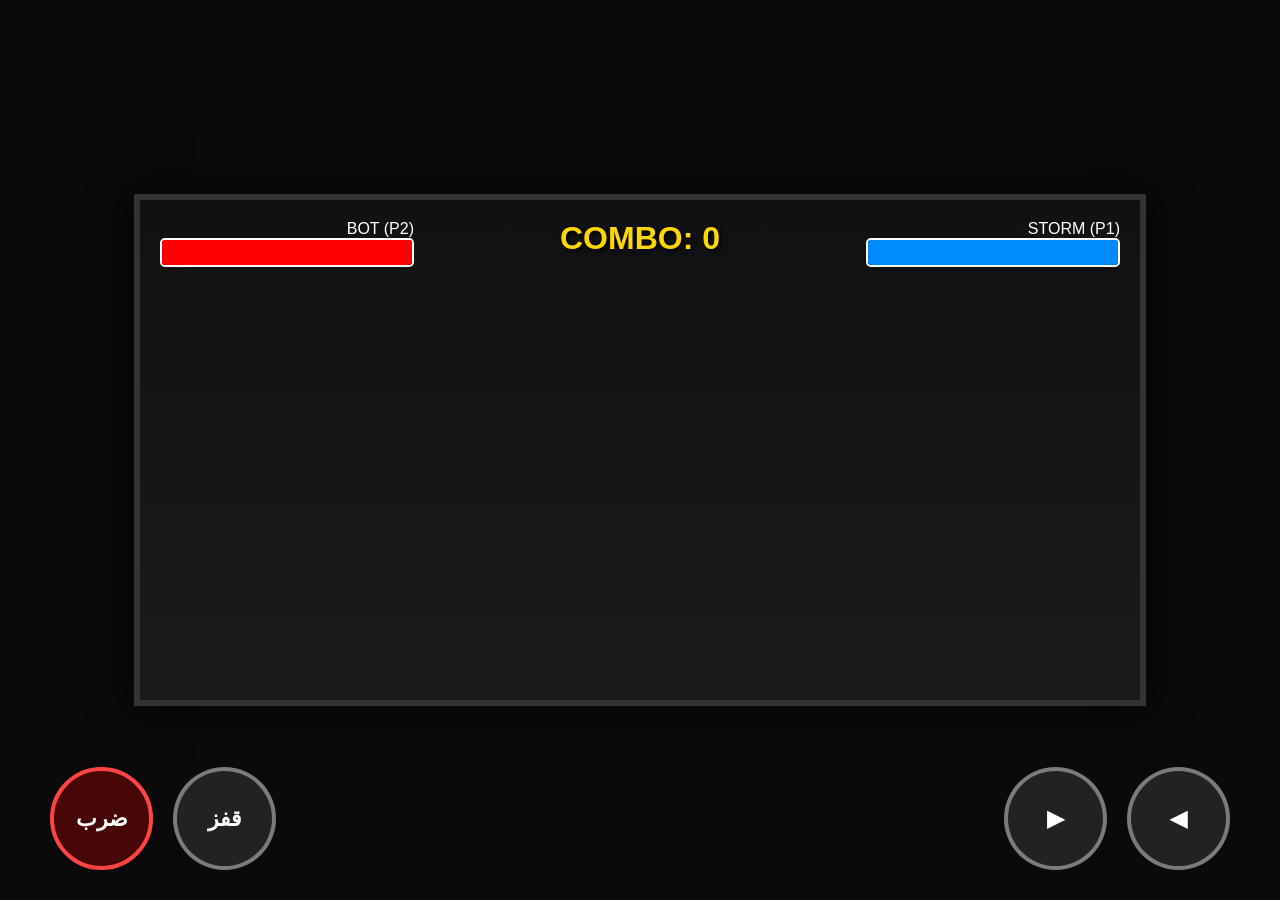
==== index.html @ e303c14d "Add files via upload" ====
<!DOCTYPE html>
<html lang="ar" dir="rtl">
<head>
    <meta charset="UTF-8">
    <meta name="viewport" content="width=device-width, initial-scale=1.0, maximum-scale=1.0, user-scalable=no">
    <title>ستورم قتال - النسخة الاحترافية النهائية</title>
    <link rel="stylesheet" href="style.css">
</head>
<body>

<div id="game-wrapper">
    <div id="ui">
        <div>STORM (P1) <div class="health-bar"><div id="p1-fill" class="health-fill"></div></div></div>
        <div id="combo-txt">COMBO: 0</div>
        <div>BOT (P2) <div class="health-bar"><div id="p2-fill" class="health-fill"></div></div></div>
    </div>
    
    <div id="msg-overlay">
        <h1 id="win-txt"></h1>
        <button id="reset-btn">العب مجدداً</button>
    </div>

    <canvas id="game"></canvas>
</div>

<div id="controls">
    <div class="btn-group">
        <div id="left" class="btn">◀</div>
        <div id="right" class="btn">▶</div>
    </div>
    <div class="btn-group">
        <div id="up" class="btn">قفز</div>
        <div id="attack" class="btn btn-atk">ضرب</div>
    </div>
</div>

<script src="script.js"></script>
</body>
</html>
---- style.css ----
/* CSS: التنسيق والمظهر */
body {
    margin: 0; background: #0a0a0a;
    display: flex; flex-direction: column;
    align-items: center; justify-content: center;
    height: 100vh; color: white; font-family: 'Segoe UI', Tahoma, Geneva, Verdana, sans-serif;
    overflow: hidden; user-select: none; -webkit-tap-highlight-color: transparent;
}

#game-wrapper {
    position: relative; border: 6px solid #333;
    background: #000; width: 1000px; max-width: 95vw;
    box-shadow: 0 0 40px rgba(0,0,0,0.8);
}

canvas { width: 100%; display: block; background: linear-gradient(to bottom, #111, #1a1a1a); }

#ui {
    position: absolute; width: 100%; display: flex;
    justify-content: space-between; padding: 20px;
    box-sizing: border-box; pointer-events: none; z-index: 10;
}

.health-bar {
    width: 250px; height: 25px; background: #333;
    border: 2px solid #fff; border-radius: 5px; overflow: hidden;
}

.health-fill { height: 100%; width: 100%; transition: 0.3s ease-out; }
#p1-fill { background: #008cff; box-shadow: 0 0 10px #008cff; }
#p2-fill { background: #ff0000; box-shadow: 0 0 10px #ff0000; }

#combo-txt { color: #ffd700; font-size: 32px; font-weight: bold; text-shadow: 2px 2px 4px #000; }

#controls {
    position: fixed; bottom: 30px; width: 100%;
    display: flex; justify-content: space-between;
    padding: 0 50px; box-sizing: border-box; pointer-events: none;
}

.btn-group { display: flex; gap: 20px; pointer-events: auto; }

.btn {
    width: 95px; height: 95px; background: rgba(255,255,255,0.1);
    border: 4px solid rgba(255,255,255,0.4); border-radius: 50%;
    display: flex; align-items: center; justify-content: center;
    font-weight: bold; font-size: 22px; touch-action: none;
    transition: 0.1s;
}

.btn:active { background: rgba(255,255,255,0.5); transform: scale(0.85); }
.btn-atk { background: rgba(255,0,0,0.25); border-color: #ff4444; color: #fff; }

/* تأثير الـ Cooldown: إخفاء الزر تماماً لمدة 2 ثانية */
.cooldown { visibility: hidden; pointer-events: none; }

#msg-overlay {
    display: none; position: absolute; top: 0; left: 0; width: 100%; height: 100%;
    background: rgba(0,0,0,0.9); flex-direction: column;
    align-items: center; justify-content: center; z-index: 100;
}

#msg-overlay h1 { font-size: 60px; color: gold; margin-bottom: 30px; text-shadow: 0 0 20px gold; }

#reset-btn {
    padding: 15px 50px; font-size: 26px; font-weight: bold;
    background: #ffd700; color: #000; border: none; border-radius: 50px;
    cursor: pointer; pointer-events: auto; transition: 0.3s;
}
#reset-btn:hover { transform: scale(1.1); background: #fff; }
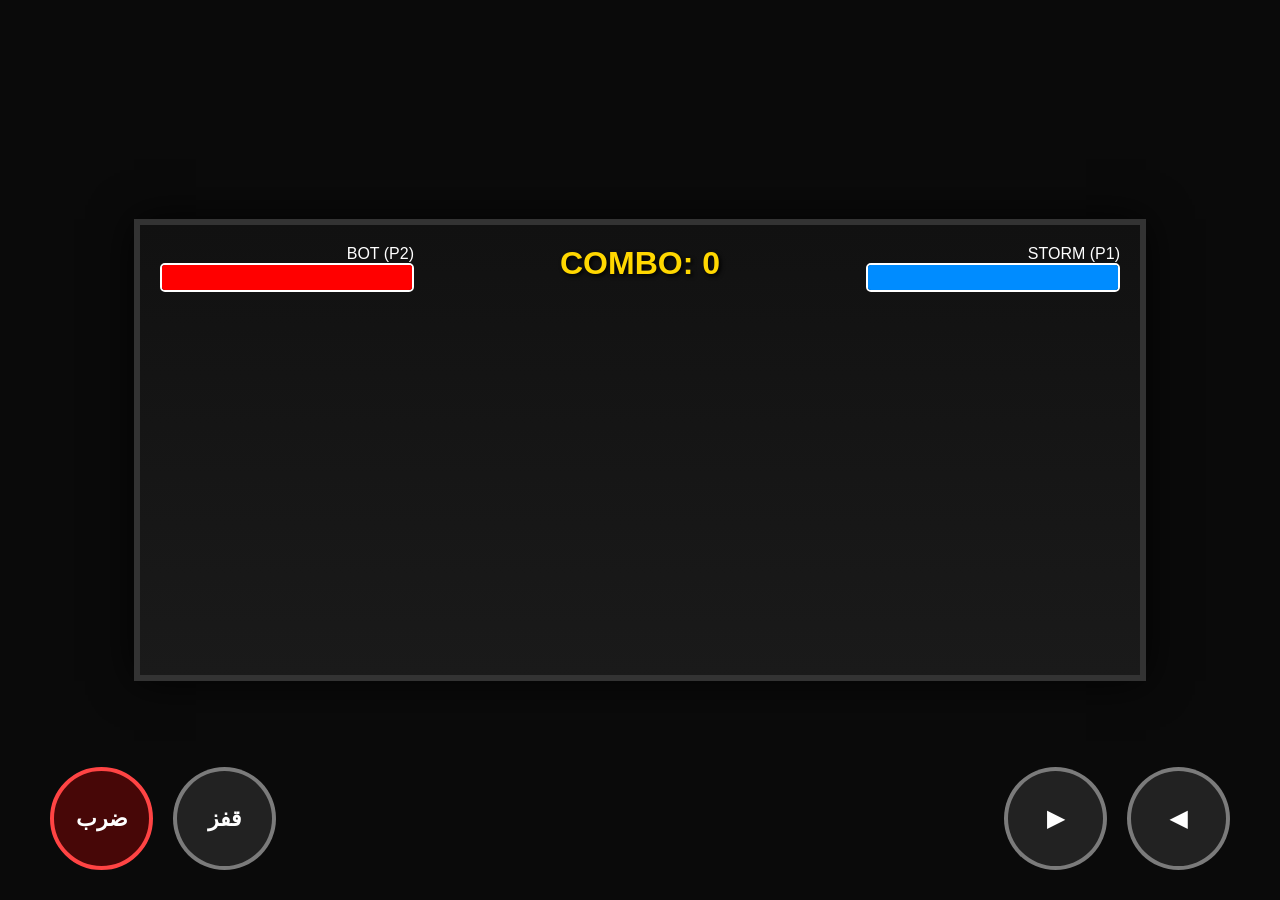
==== commit a17f5a06: "Add files via upload" ====
--- a/index.html
+++ b/index.html
@@ -4,7 +4,78 @@
     <meta charset="UTF-8">
     <meta name="viewport" content="width=device-width, initial-scale=1.0, maximum-scale=1.0, user-scalable=no">
     <title>ستورم قتال - النسخة الاحترافية النهائية</title>
-    <link rel="stylesheet" href="style.css">
+    <style>
+        /* CSS: التنسيق والمظهر */
+        body {
+            margin: 0; background: #0a0a0a;
+            display: flex; flex-direction: column;
+            align-items: center; justify-content: center;
+            height: 100vh; color: white; font-family: 'Segoe UI', Tahoma, Geneva, Verdana, sans-serif;
+            overflow: hidden; user-select: none; -webkit-tap-highlight-color: transparent;
+        }
+
+        #game-wrapper {
+            position: relative; border: 6px solid #333;
+            background: #000; width: 1000px; max-width: 95vw;
+            box-shadow: 0 0 40px rgba(0,0,0,0.8);
+        }
+
+        canvas { width: 100%; display: block; background: linear-gradient(to bottom, #111, #1a1a1a); }
+
+        #ui {
+            position: absolute; width: 100%; display: flex;
+            justify-content: space-between; padding: 20px;
+            box-sizing: border-box; pointer-events: none; z-index: 10;
+        }
+
+        .health-bar {
+            width: 250px; height: 25px; background: #333;
+            border: 2px solid #fff; border-radius: 5px; overflow: hidden;
+        }
+
+        .health-fill { height: 100%; width: 100%; transition: 0.3s ease-out; }
+        #p1-fill { background: #008cff; box-shadow: 0 0 10px #008cff; }
+        #p2-fill { background: #ff0000; box-shadow: 0 0 10px #ff0000; }
+
+        #combo-txt { color: #ffd700; font-size: 32px; font-weight: bold; text-shadow: 2px 2px 4px #000; }
+
+        #controls {
+            position: fixed; bottom: 30px; width: 100%;
+            display: flex; justify-content: space-between;
+            padding: 0 50px; box-sizing: border-box; pointer-events: none;
+        }
+
+        .btn-group { display: flex; gap: 20px; pointer-events: auto; }
+
+        .btn {
+            width: 95px; height: 95px; background: rgba(255,255,255,0.1);
+            border: 4px solid rgba(255,255,255,0.4); border-radius: 50%;
+            display: flex; align-items: center; justify-content: center;
+            font-weight: bold; font-size: 22px; touch-action: none;
+            transition: 0.1s;
+        }
+
+        .btn:active { background: rgba(255,255,255,0.5); transform: scale(0.85); }
+        .btn-atk { background: rgba(255,0,0,0.25); border-color: #ff4444; color: #fff; }
+        
+        /* تأثير الـ Cooldown: إخفاء الزر تماماً لمدة 2 ثانية */
+        .cooldown { visibility: hidden; pointer-events: none; }
+
+        #msg-overlay {
+            display: none; position: absolute; top: 0; left: 0; width: 100%; height: 100%;
+            background: rgba(0,0,0,0.9); flex-direction: column;
+            align-items: center; justify-content: center; z-index: 100;
+        }
+
+        #msg-overlay h1 { font-size: 60px; color: gold; margin-bottom: 30px; text-shadow: 0 0 20px gold; }
+
+        #reset-btn {
+            padding: 15px 50px; font-size: 26px; font-weight: bold;
+            background: #ffd700; color: #000; border: none; border-radius: 50px;
+            cursor: pointer; pointer-events: auto; transition: 0.3s;
+        }
+        #reset-btn:hover { transform: scale(1.1); background: #fff; }
+    </style>
 </head>
 <body>
 
@@ -34,6 +105,177 @@
     </div>
 </div>
 
-<script src="script.js"></script>
+<script>
+    /* JS: برمجة اللعبة */
+    const canvas = document.getElementById('game');
+    const ctx = canvas.getContext('2d');
+    canvas.width = 1000; canvas.height = 450;
+
+    const images = {
+        idle: new Image(), atk1: new Image(), atk2: new Image(), combo: new Image()
+    };
+    // الصور الخاصة بك
+    images.idle.src = 'https://i.postimg.cc/Sxc2K2Qv/Gemini-Generated-Image-nsp4aansp4aansp4-removebg-preview.png';
+    images.atk1.src = 'https://i.postimg.cc/hPTTX324/Gemini-Generated-Image-r7zbknr7zbknr7zb-removebg-preview.png';
+    images.atk2.src = 'https://i.postimg.cc/3x9ypMpC/Gemini-Generated-Image-p33pc6p33pc6p33p-removebg-preview.png';
+    images.combo.src = 'https://i.postimg.cc/TPLRPBcY/Gemini-Generated-Image-d9ok8gd9ok8gd9ok-removebg-preview.png';
+
+    let damageTexts = [];
+    let isGameOver = false;
+
+    class Character {
+        constructor(x, isPlayer) {
+            this.startX = x;
+            this.isPlayer = isPlayer;
+            this.reset();
+        }
+
+        reset() {
+            this.x = this.startX; this.y = 100;
+            this.w = 180; this.h = 230; // حجم الصور كبير وواضح
+            this.vx = 0; this.vy = 0; this.hp = 100;
+            this.facing = this.isPlayer ? 1 : -1;
+            this.img = images.idle; this.canAtk = true; this.combo = 0;
+            this.isAtkActive = false;
+        }
+
+        draw() {
+            ctx.save();
+            // البوت لونه محمر دائماً
+            if (!this.isPlayer) {
+                ctx.filter = "sepia(1) saturate(4) hue-rotate(-50deg)";
+            }
+
+            let dw = this.w, dh = this.h, dy = this.y;
+            // تكبير الكومبو بشكل عملاق
+            if (this.img === images.combo) {
+                dw *= 1.8; dh *= 1.8; dy -= 100;
+            }
+
+            if (this.facing === -1) {
+                ctx.translate(this.x + dw, dy); ctx.scale(-1, 1);
+                ctx.drawImage(this.img, 0, 0, dw, dh);
+            } else {
+                ctx.drawImage(this.img, this.x, dy, dw, dh);
+            }
+            ctx.restore();
+        }
+
+        update() {
+            this.x += this.vx; this.y += this.vy;
+            if (this.y + this.h < canvas.height) this.vy += 0.9;
+            else { this.vy = 0; this.y = canvas.height - this.h; }
+            this.draw();
+        }
+
+        attack() {
+            if (!this.canAtk || isGameOver) return;
+            this.canAtk = false;
+            this.isAtkActive = true;
+            this.combo++;
+            
+            const btn = document.getElementById('attack');
+            if(this.isPlayer) btn.classList.add('cooldown');
+
+            if (this.combo >= 3) {
+                this.img = images.combo;
+                setTimeout(() => { 
+                    this.img = images.idle; this.combo = 0; 
+                    document.getElementById('combo-txt').innerText = "COMBO: 0";
+                }, 850);
+            } else {
+                // إظهار الصورة الأولى ثم الثانية بوضوح
+                this.img = images.atk1;
+                setTimeout(() => { if(!isGameOver) this.img = images.atk2; }, 250); 
+                setTimeout(() => { if(!isGameOver) this.img = images.idle; }, 600);
+            }
+
+            document.getElementById('combo-txt').innerText = "COMBO: " + this.combo;
+
+            // وقت الانتظار 2 ثانية
+            setTimeout(() => {
+                this.canAtk = true;
+                if(this.isPlayer) btn.classList.remove('cooldown');
+            }, 2000);
+        }
+    }
+
+    const p = new Character(100, true);
+    const b = new Character(750, false);
+
+    function showDmg(x, y, txt, col) {
+        damageTexts.push({ x, y, txt, col, life: 45 });
+    }
+
+    function resetGame() {
+        p.reset(); b.reset();
+        damageTexts = []; isGameOver = false;
+        document.getElementById('msg-overlay').style.display = 'none';
+        document.getElementById('p1-fill').style.width = "100%";
+        document.getElementById('p2-fill').style.width = "100%";
+        document.getElementById('combo-txt').innerText = "COMBO: 0";
+        document.getElementById('attack').classList.remove('cooldown');
+        requestAnimationFrame(loop);
+    }
+
+    document.getElementById('reset-btn').addEventListener('click', resetGame);
+
+    function loop() {
+        if (isGameOver) return;
+        ctx.clearRect(0, 0, 1000, 450);
+        
+        p.update(); b.update();
+
+        // ذكاء البوت
+        if(b.x > p.x + 150) b.vx = -3;
+        else if(b.x < p.x - 150) b.vx = 3;
+        else { b.vx = 0; if(Math.random() < 0.02) b.attack(); }
+
+        // التحقق من الضربات
+        if (p.img !== images.idle && p.isAtkActive && Math.abs(p.x - b.x) < 200) {
+            let d = p.combo >= 3 ? 25 : 10;
+            b.hp -= d; p.isAtkActive = false;
+            showDmg(b.x + 50, b.y, `-${d}`, "#00ffff"); // أزرق للدمج الملحق
+            document.getElementById('p2-fill').style.width = Math.max(0, b.hp) + "%";
+        }
+        if (b.img !== images.idle && b.isAtkActive && Math.abs(b.x - p.x) < 200) {
+            p.hp -= 5; b.isAtkActive = false;
+            showDmg(p.x + 50, p.y, "-5", "#ff3333"); // أحمر للدمج المتلقى
+            document.getElementById('p1-fill').style.width = Math.max(0, p.hp) + "%";
+        }
+
+        // رسم أرقام الضرر
+        damageTexts.forEach((t, i) => {
+            ctx.fillStyle = t.col; ctx.font = "bold 45px Arial";
+            ctx.fillText(t.txt, t.x, t.y); t.y -= 2; t.life--;
+            if(t.life <= 0) damageTexts.splice(i, 1);
+        });
+
+        if (p.hp <= 0 || b.hp <= 0) {
+            isGameOver = true;
+            document.getElementById('msg-overlay').style.display = 'flex';
+            document.getElementById('win-txt').innerText = p.hp <= 0 ? "GAME OVER" : "VICTORY!";
+        } else {
+            requestAnimationFrame(loop);
+        }
+    }
+
+    const setupControl = (id, start, end) => {
+        const el = document.getElementById(id);
+        const handleStart = (e) => { e.preventDefault(); start(); };
+        const handleEnd = (e) => { e.preventDefault(); if(end) end(); };
+        el.addEventListener('touchstart', handleStart);
+        el.addEventListener('touchend', handleEnd);
+        el.addEventListener('mousedown', handleStart);
+        el.addEventListener('mouseup', handleEnd);
+    };
+
+    setupControl('left', () => { p.vx = -7; p.facing = -1; }, () => p.vx = 0);
+    setupControl('right', () => { p.vx = 7; p.facing = 1; }, () => p.vx = 0);
+    setupControl('up', () => { if(p.vy === 0) p.vy = -20; });
+    setupControl('attack', () => p.attack());
+
+    loop();
+</script>
 </body>
 </html>
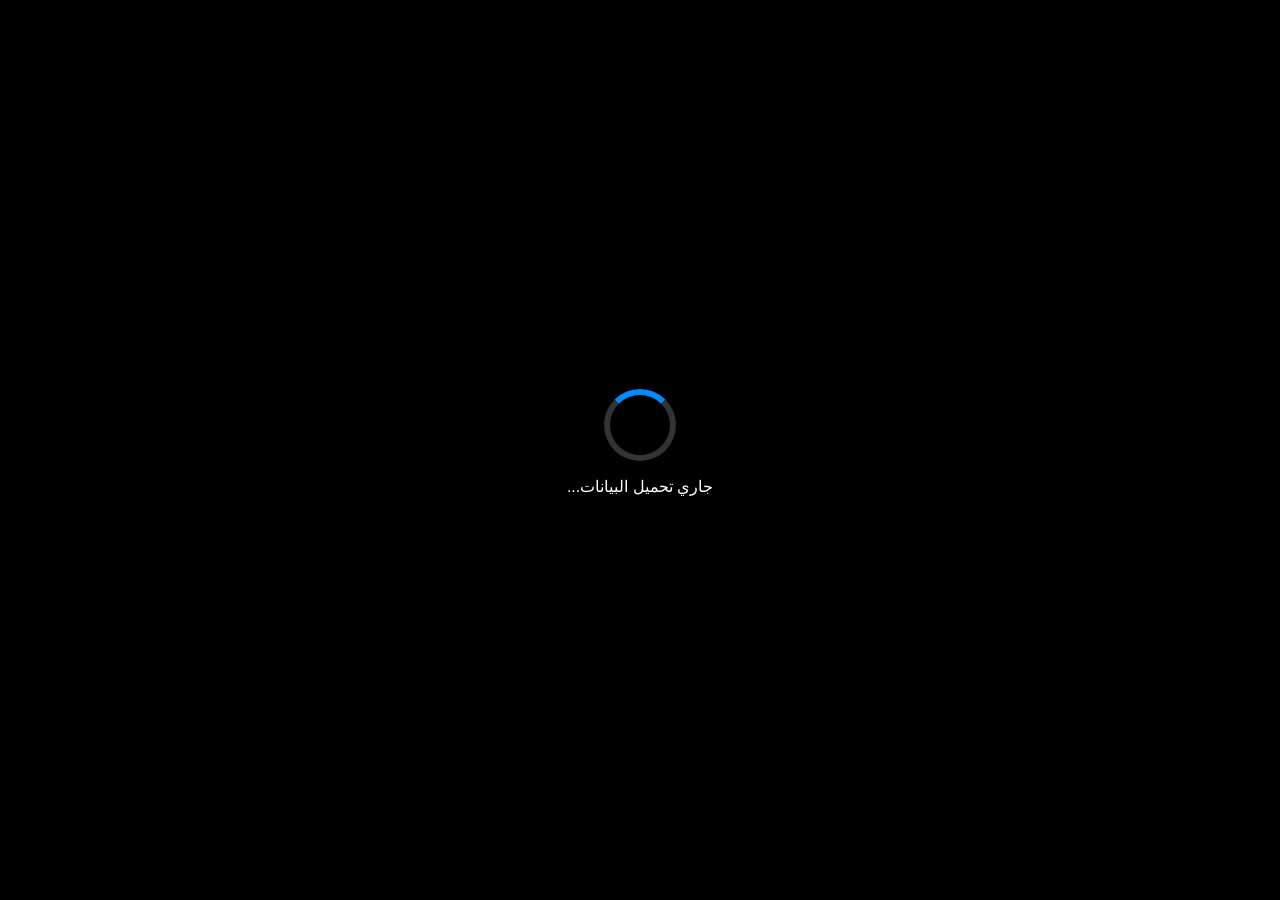
==== commit ade229cd: "Add files via upload" ====
--- a/index.html
+++ b/index.html
@@ -3,81 +3,16 @@
 <head>
     <meta charset="UTF-8">
     <meta name="viewport" content="width=device-width, initial-scale=1.0, maximum-scale=1.0, user-scalable=no">
-    <title>ستورم قتال - النسخة الاحترافية النهائية</title>
-    <style>
-        /* CSS: التنسيق والمظهر */
-        body {
-            margin: 0; background: #0a0a0a;
-            display: flex; flex-direction: column;
-            align-items: center; justify-content: center;
-            height: 100vh; color: white; font-family: 'Segoe UI', Tahoma, Geneva, Verdana, sans-serif;
-            overflow: hidden; user-select: none; -webkit-tap-highlight-color: transparent;
-        }
-
-        #game-wrapper {
-            position: relative; border: 6px solid #333;
-            background: #000; width: 1000px; max-width: 95vw;
-            box-shadow: 0 0 40px rgba(0,0,0,0.8);
-        }
-
-        canvas { width: 100%; display: block; background: linear-gradient(to bottom, #111, #1a1a1a); }
-
-        #ui {
-            position: absolute; width: 100%; display: flex;
-            justify-content: space-between; padding: 20px;
-            box-sizing: border-box; pointer-events: none; z-index: 10;
-        }
-
-        .health-bar {
-            width: 250px; height: 25px; background: #333;
-            border: 2px solid #fff; border-radius: 5px; overflow: hidden;
-        }
-
-        .health-fill { height: 100%; width: 100%; transition: 0.3s ease-out; }
-        #p1-fill { background: #008cff; box-shadow: 0 0 10px #008cff; }
-        #p2-fill { background: #ff0000; box-shadow: 0 0 10px #ff0000; }
-
-        #combo-txt { color: #ffd700; font-size: 32px; font-weight: bold; text-shadow: 2px 2px 4px #000; }
-
-        #controls {
-            position: fixed; bottom: 30px; width: 100%;
-            display: flex; justify-content: space-between;
-            padding: 0 50px; box-sizing: border-box; pointer-events: none;
-        }
-
-        .btn-group { display: flex; gap: 20px; pointer-events: auto; }
-
-        .btn {
-            width: 95px; height: 95px; background: rgba(255,255,255,0.1);
-            border: 4px solid rgba(255,255,255,0.4); border-radius: 50%;
-            display: flex; align-items: center; justify-content: center;
-            font-weight: bold; font-size: 22px; touch-action: none;
-            transition: 0.1s;
-        }
-
-        .btn:active { background: rgba(255,255,255,0.5); transform: scale(0.85); }
-        .btn-atk { background: rgba(255,0,0,0.25); border-color: #ff4444; color: #fff; }
-        
-        /* تأثير الـ Cooldown: إخفاء الزر تماماً لمدة 2 ثانية */
-        .cooldown { visibility: hidden; pointer-events: none; }
-
-        #msg-overlay {
-            display: none; position: absolute; top: 0; left: 0; width: 100%; height: 100%;
-            background: rgba(0,0,0,0.9); flex-direction: column;
-            align-items: center; justify-content: center; z-index: 100;
-        }
-
-        #msg-overlay h1 { font-size: 60px; color: gold; margin-bottom: 30px; text-shadow: 0 0 20px gold; }
-
-        #reset-btn {
-            padding: 15px 50px; font-size: 26px; font-weight: bold;
-            background: #ffd700; color: #000; border: none; border-radius: 50px;
-            cursor: pointer; pointer-events: auto; transition: 0.3s;
-        }
-        #reset-btn:hover { transform: scale(1.1); background: #fff; }
-    </style>
+    <title>ستورم قتال - النسخة الاحترافية</title>
+    <link rel="stylesheet" href="style.css">
 </head>
 <body>
+
+<!-- شاشة التحميل تظهر أولاً -->
+<div id="loader">
+    <div class="spinner"></div>
+    <p>جاري تحميل البيانات...</p>
+</div>
 
 <div id="game-wrapper">
     <div id="ui">
@@ -105,177 +40,6 @@
     </div>
 </div>
 
-<script>
-    /* JS: برمجة اللعبة */
-    const canvas = document.getElementById('game');
-    const ctx = canvas.getContext('2d');
-    canvas.width = 1000; canvas.height = 450;
-
-    const images = {
-        idle: new Image(), atk1: new Image(), atk2: new Image(), combo: new Image()
-    };
-    // الصور الخاصة بك
-    images.idle.src = 'https://i.postimg.cc/Sxc2K2Qv/Gemini-Generated-Image-nsp4aansp4aansp4-removebg-preview.png';
-    images.atk1.src = 'https://i.postimg.cc/hPTTX324/Gemini-Generated-Image-r7zbknr7zbknr7zb-removebg-preview.png';
-    images.atk2.src = 'https://i.postimg.cc/3x9ypMpC/Gemini-Generated-Image-p33pc6p33pc6p33p-removebg-preview.png';
-    images.combo.src = 'https://i.postimg.cc/TPLRPBcY/Gemini-Generated-Image-d9ok8gd9ok8gd9ok-removebg-preview.png';
-
-    let damageTexts = [];
-    let isGameOver = false;
-
-    class Character {
-        constructor(x, isPlayer) {
-            this.startX = x;
-            this.isPlayer = isPlayer;
-            this.reset();
-        }
-
-        reset() {
-            this.x = this.startX; this.y = 100;
-            this.w = 180; this.h = 230; // حجم الصور كبير وواضح
-            this.vx = 0; this.vy = 0; this.hp = 100;
-            this.facing = this.isPlayer ? 1 : -1;
-            this.img = images.idle; this.canAtk = true; this.combo = 0;
-            this.isAtkActive = false;
-        }
-
-        draw() {
-            ctx.save();
-            // البوت لونه محمر دائماً
-            if (!this.isPlayer) {
-                ctx.filter = "sepia(1) saturate(4) hue-rotate(-50deg)";
-            }
-
-            let dw = this.w, dh = this.h, dy = this.y;
-            // تكبير الكومبو بشكل عملاق
-            if (this.img === images.combo) {
-                dw *= 1.8; dh *= 1.8; dy -= 100;
-            }
-
-            if (this.facing === -1) {
-                ctx.translate(this.x + dw, dy); ctx.scale(-1, 1);
-                ctx.drawImage(this.img, 0, 0, dw, dh);
-            } else {
-                ctx.drawImage(this.img, this.x, dy, dw, dh);
-            }
-            ctx.restore();
-        }
-
-        update() {
-            this.x += this.vx; this.y += this.vy;
-            if (this.y + this.h < canvas.height) this.vy += 0.9;
-            else { this.vy = 0; this.y = canvas.height - this.h; }
-            this.draw();
-        }
-
-        attack() {
-            if (!this.canAtk || isGameOver) return;
-            this.canAtk = false;
-            this.isAtkActive = true;
-            this.combo++;
-            
-            const btn = document.getElementById('attack');
-            if(this.isPlayer) btn.classList.add('cooldown');
-
-            if (this.combo >= 3) {
-                this.img = images.combo;
-                setTimeout(() => { 
-                    this.img = images.idle; this.combo = 0; 
-                    document.getElementById('combo-txt').innerText = "COMBO: 0";
-                }, 850);
-            } else {
-                // إظهار الصورة الأولى ثم الثانية بوضوح
-                this.img = images.atk1;
-                setTimeout(() => { if(!isGameOver) this.img = images.atk2; }, 250); 
-                setTimeout(() => { if(!isGameOver) this.img = images.idle; }, 600);
-            }
-
-            document.getElementById('combo-txt').innerText = "COMBO: " + this.combo;
-
-            // وقت الانتظار 2 ثانية
-            setTimeout(() => {
-                this.canAtk = true;
-                if(this.isPlayer) btn.classList.remove('cooldown');
-            }, 2000);
-        }
-    }
-
-    const p = new Character(100, true);
-    const b = new Character(750, false);
-
-    function showDmg(x, y, txt, col) {
-        damageTexts.push({ x, y, txt, col, life: 45 });
-    }
-
-    function resetGame() {
-        p.reset(); b.reset();
-        damageTexts = []; isGameOver = false;
-        document.getElementById('msg-overlay').style.display = 'none';
-        document.getElementById('p1-fill').style.width = "100%";
-        document.getElementById('p2-fill').style.width = "100%";
-        document.getElementById('combo-txt').innerText = "COMBO: 0";
-        document.getElementById('attack').classList.remove('cooldown');
-        requestAnimationFrame(loop);
-    }
-
-    document.getElementById('reset-btn').addEventListener('click', resetGame);
-
-    function loop() {
-        if (isGameOver) return;
-        ctx.clearRect(0, 0, 1000, 450);
-        
-        p.update(); b.update();
-
-        // ذكاء البوت
-        if(b.x > p.x + 150) b.vx = -3;
-        else if(b.x < p.x - 150) b.vx = 3;
-        else { b.vx = 0; if(Math.random() < 0.02) b.attack(); }
-
-        // التحقق من الضربات
-        if (p.img !== images.idle && p.isAtkActive && Math.abs(p.x - b.x) < 200) {
-            let d = p.combo >= 3 ? 25 : 10;
-            b.hp -= d; p.isAtkActive = false;
-            showDmg(b.x + 50, b.y, `-${d}`, "#00ffff"); // أزرق للدمج الملحق
-            document.getElementById('p2-fill').style.width = Math.max(0, b.hp) + "%";
-        }
-        if (b.img !== images.idle && b.isAtkActive && Math.abs(b.x - p.x) < 200) {
-            p.hp -= 5; b.isAtkActive = false;
-            showDmg(p.x + 50, p.y, "-5", "#ff3333"); // أحمر للدمج المتلقى
-            document.getElementById('p1-fill').style.width = Math.max(0, p.hp) + "%";
-        }
-
-        // رسم أرقام الضرر
-        damageTexts.forEach((t, i) => {
-            ctx.fillStyle = t.col; ctx.font = "bold 45px Arial";
-            ctx.fillText(t.txt, t.x, t.y); t.y -= 2; t.life--;
-            if(t.life <= 0) damageTexts.splice(i, 1);
-        });
-
-        if (p.hp <= 0 || b.hp <= 0) {
-            isGameOver = true;
-            document.getElementById('msg-overlay').style.display = 'flex';
-            document.getElementById('win-txt').innerText = p.hp <= 0 ? "GAME OVER" : "VICTORY!";
-        } else {
-            requestAnimationFrame(loop);
-        }
-    }
-
-    const setupControl = (id, start, end) => {
-        const el = document.getElementById(id);
-        const handleStart = (e) => { e.preventDefault(); start(); };
-        const handleEnd = (e) => { e.preventDefault(); if(end) end(); };
-        el.addEventListener('touchstart', handleStart);
-        el.addEventListener('touchend', handleEnd);
-        el.addEventListener('mousedown', handleStart);
-        el.addEventListener('mouseup', handleEnd);
-    };
-
-    setupControl('left', () => { p.vx = -7; p.facing = -1; }, () => p.vx = 0);
-    setupControl('right', () => { p.vx = 7; p.facing = 1; }, () => p.vx = 0);
-    setupControl('up', () => { if(p.vy === 0) p.vy = -20; });
-    setupControl('attack', () => p.attack());
-
-    loop();
-</script>
+<script src="script (2).js"></script>
 </body>
 </html>
--- a/style.css
+++ b/style.css
@@ -0,0 +1,58 @@
+body {
+    margin: 0; background: #0a0a0a;
+    display: flex; flex-direction: column;
+    align-items: center; justify-content: center;
+    height: 100vh; color: white; font-family: 'Segoe UI', sans-serif;
+    overflow: hidden; user-select: none;
+}
+
+/* تصميم شاشة التحميل */
+#loader {
+    position: fixed; top: 0; left: 0; width: 100%; height: 100%;
+    background: #000; display: flex; flex-direction: column;
+    align-items: center; justify-content: center; z-index: 9999;
+}
+
+.spinner {
+    width: 60px; height: 60px; border: 6px solid #333;
+    border-top: 6px solid #008cff; border-radius: 50%;
+    animation: spin 1s linear infinite;
+}
+
+@keyframes spin { 0% { transform: rotate(0deg); } 100% { transform: rotate(360deg); } }
+
+/* تنسيقات اللعبة[cite: 3] */
+#game-wrapper {
+    position: relative; border: 6px solid #333;
+    background: #000; width: 1000px; max-width: 95vw;
+}
+
+canvas { width: 100%; display: block; background: #111; }
+
+#ui {
+    position: absolute; width: 100%; display: flex;
+    justify-content: space-between; padding: 20px; box-sizing: border-box; z-index: 10;
+}
+
+.health-bar { width: 250px; height: 20px; background: #333; border: 2px solid #fff; }
+.health-fill { height: 100%; width: 100%; transition: 0.3s; }
+#p1-fill { background: #008cff; }
+#p2-fill { background: #ff0000; }
+
+#controls {
+    position: fixed; bottom: 30px; width: 100%;
+    display: flex; justify-content: space-between; padding: 0 40px; box-sizing: border-box;
+}
+
+.btn {
+    width: 85px; height: 85px; background: rgba(255,255,255,0.1);
+    border: 3px solid #fff; border-radius: 50%; display: flex;
+    align-items: center; justify-content: center; font-weight: bold;
+}
+
+.cooldown { visibility: hidden; }
+
+#msg-overlay {
+    display: none; position: absolute; top: 0; left: 0; width: 100%; height: 100%;
+    background: rgba(0,0,0,0.9); flex-direction: column; align-items: center; justify-content: center; z-index: 100;
+}
